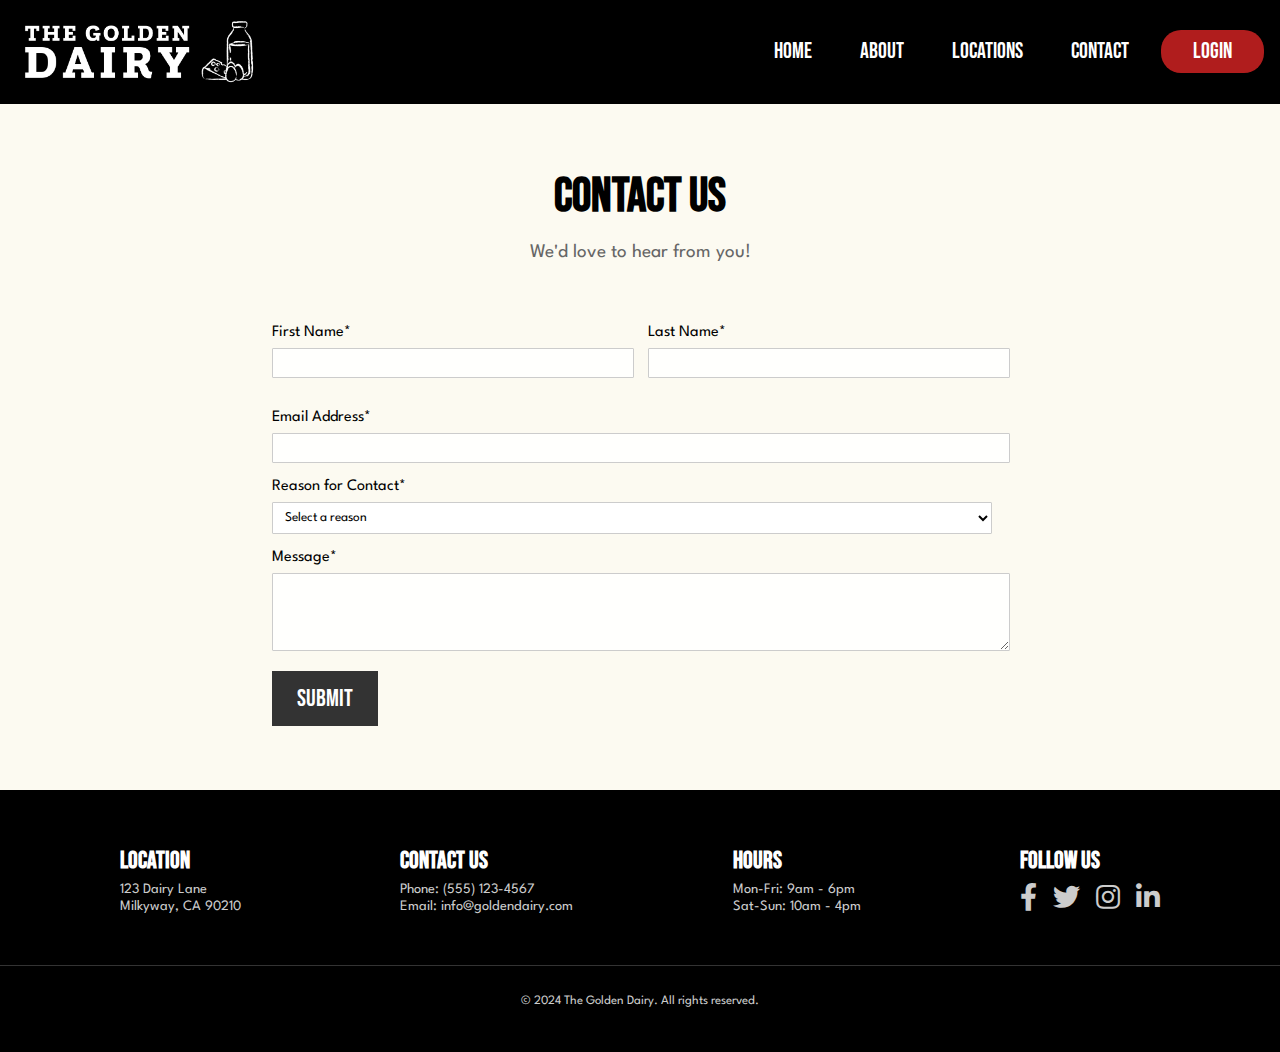
==== contact.html @ 4db57243 "added contact page" ====
<!DOCTYPE html>
<html lang="en">
<head>
    <meta charset="UTF-8">
    <meta name="viewport" content="width=device-width, initial-scale=1.0">
    <title>Contact Us - The Golden Dairy</title>

    <link href="https://fonts.googleapis.com/css2?family=Bebas+Neue&display=swap" rel="stylesheet">
    <link rel="stylesheet" href="https://fonts.googleapis.com/css2?family=Montserrat:wght@400;700&display=swap">
    <link rel="stylesheet" href="https://fonts.googleapis.com/css2?family=Spartan:wght@400;700&display=swap">
    <link rel="stylesheet" href="https://cdnjs.cloudflare.com/ajax/libs/font-awesome/5.15.3/css/all.min.css">

    <link rel="stylesheet" href="css/home.css">
    <link rel="stylesheet" href="css/contact.css">
</head>
<body>
    <header>
        <a href="index.html">
            <div class="logo">
                <img class="logo-img" src="img/logo.png" alt="Golden Dairy Logo">
            </div>
        </a>
        <nav class="header-nav">
            <a href="index.html">HOME</a>
            <a href="index.html#about">ABOUT</a>
            <a href="locations.html">LOCATIONS</a>
            <a href="contact.html">CONTACT</a>
            <a href="login.html" id="login-button">login</a>
        </nav>
    </header>

    <main class="contact-content">
        <h1>Contact Us</h1>
        <p class="subtitle">We'd love to hear from you!</p>
        
        <form class="contact-form">
            <div class="form-row">
                <div class="form-group">
                    <label for="firstname">First Name*</label>
                    <input type="text" id="firstname" name="firstname" required>
                </div>
                <div class="form-group">
                    <label for="lastname">Last Name*</label>
                    <input type="text" id="lastname" name="lastname" required>
                </div>
            </div>
            <div class="form-group">
                <label for="email">Email Address*</label>
                <input type="email" id="email" name="email" required>
            </div>
            <div class="form-group">
                <label for="reason">Reason for Contact*</label>
                <select id="reason" name="reason" required>
                    <option value="">Select a reason</option>
                    <option value="inquiry">Inquiry</option>
                    <option value="feedback">Feedback</option>
                </select>
            </div>
            <div class="form-group">
                <label for="message">Message*</label>
                <textarea id="message" name="message" rows="5" required></textarea>
            </div>
            <button type="submit" class="submit-btn">Submit</button>
        </form>
    </main>

    <footer>
        <div class="footer-content">
            <div class="footer-section">
                <h3>Location</h3>
                <p>123 Dairy Lane</p>
                <p>Milkyway, CA 90210</p>
            </div>
            <div class="footer-section">
                <h3>Contact Us</h3>
                <p>Phone: (555) 123-4567</p>
                <p>Email: info@goldendairy.com</p>
            </div>
            <div class="footer-section">
                <h3>Hours</h3>
                <p>Mon-Fri: 9am - 6pm</p>
                <p>Sat-Sun: 10am - 4pm</p>
            </div>
            <div class="footer-section">
                <h3>Follow Us</h3>
                <div class="social-icons">
                    <a href="#" class="social-icon"><i class="fab fa-facebook-f"></i></a>
                    <a href="#" class="social-icon"><i class="fab fa-twitter"></i></a>
                    <a href="#" class="social-icon"><i class="fab fa-instagram"></i></a>
                    <a href="#" class="social-icon"><i class="fab fa-linkedin-in"></i></a>
                </div>
            </div>
        </div>
        <div class="footer-bottom">
            <p>&copy; 2024 The Golden Dairy. All rights reserved.</p>
        </div>
    </footer>
</body>
</html>
---- css/home.css ----
body, html {
    margin: 0;
    padding: 0;
    font-family: 'Bebas Neue', sans-serif;
    background-color: #FCFAF1;
}

header {
    background-color: black;
    color: white;
    padding: 0rem;
    display: flex;
    justify-content: space-between;
    align-items: center;
}

.logo {
    height: 80px;
}

.logo-img {
    height: 100%;
    margin-left: 1rem;
}

.header-nav {
    display: flex;
    gap: 1rem;
}

.header-nav a {
    color: white;
    text-decoration: none;
    padding: 0.5rem 1rem;
    border-radius: 4px;
    transition: background-color 0.3s;
    font-size: 1.4rem;
    margin: 1.9rem 0rem;
}

.header-nav a:hover {
    text-decoration: underline;
}

#login-button {
    background-color: #b01d1d;
    border-radius: 20px;
    padding: 0.5rem 2rem;
    margin-right: 1rem;
}


#login-button:hover {
    opacity: 0.7;
}

.hero-container {
    position: relative;
    height: calc(100vh - 80px); /* Subtracting header height */
    overflow: hidden;
}

.hero-image {
    width: 100%;
    height: 100%;
    object-fit: cover;
}

.hero-text {
    position: absolute;
    top: 50%;
    left: 50%;
    transform: translate(-50%, -70%);
    text-align: center;
    color: rgb(255, 252, 238);
    display: flex;
    flex-direction: column;
    align-items: center;
    gap: 20PX;
}

.hero-text h1 {
    font-size: 5rem;
    margin: 0;
    letter-spacing: 2px;
}

.hero-text p {
    font-family: 'Montserrat', sans-serif;
    font-weight: 600;
    font-size: 2rem;
    margin: 0;
    color: rgb(255, 252, 238);
    margin-bottom: 20px;
}

.shop-online {
    text-decoration: none;
    background-color: #f5f0eb; 
    color: #000000; 
    padding: 1rem 2rem; 
    border: none; 
    border-radius: 25px; 
    font-family: 'Montserrat', sans-serif;
    font-weight: 600;
    font-size: 1.2rem;
    text-transform: uppercase;
    cursor: pointer; 
    transition: opacity 0.3s ease;
}

.shop-online:hover {
    opacity: 0.8; 
}

.shop-online {
    box-shadow: 0 2px 4px rgba(0, 0, 0, 0.1);
}

/* Footer */

footer {
    background-color: black;
    color: #CCCCCC;
    padding: 2rem 0;
    font-family: 'Spartan', sans-serif;
}

.footer-content {
    display: flex;
    justify-content: space-around;
    flex-wrap: wrap;
    max-width: 1200px;
    margin: 0 auto;
}

.footer-section {
    margin-bottom: 1rem;
}

.footer-section h3 {
    font-family: 'Bebas Neue', sans-serif;
    font-size: 1.5rem;
    margin-bottom: 0.5rem;
    color: #FFFFFF;
}

.footer-section p {
    margin: 0.25rem 0;
    font-size: 0.9rem;
}

.social-icons {
    display: flex;
    gap: 1rem;
    margin-top: 0.5rem;
}

.social-icon {
    color: #CCCCCC;
    font-size: 1.7rem;
    transition: color 0.3s ease;
}

.social-icon:hover {
    color: #FFFFFF;
}

.footer-bottom {
    text-align: center;
    margin-top: 2rem;
    padding-top: 1rem;
    border-top: 1px solid #333;
}

.footer-bottom p {
    font-size: 0.8rem;
}

@media (max-width: 768px) {
    .footer-content {
        flex-direction: column;
        align-items: center;
        text-align: center;
    }

    .footer-section {
        margin-bottom: 2rem;
    }

    .social-icons {
        justify-content: center;
    }
}
---- css/contact.css ----
.contact-content {
    max-width: 800px;
    margin: 0 auto;
    padding: 2rem;
    font-family: 'Spartan', sans-serif;
}

.contact-content h1 {
    font-family: 'Bebas Neue', sans-serif;
    font-size: 3rem;
    color: #000000;
    text-align: center;
    margin-bottom: 0.5rem;
}

.subtitle {
    text-align: center;
    font-size: 1.2rem;
    color: #666;
    margin-bottom: 2rem;
}

.contact-form {
    background-color: #FCFAF1;
    padding: 2rem;
    border-radius: 8px;
}

.form-row {
    display: flex;
    gap: 1rem;
    margin-bottom: 1rem;
}

.form-group {
    flex: 1;
    margin-bottom: 1rem;
    margin-right: 1rem;
}

label {
    display: block;
    margin-bottom: 0.5rem;
    font-weight: 400;
}

input, select, textarea {
    width: 100%;
    padding: 0.5rem;
    border: 1px solid #ccc;
    border-radius: 1px;
    font-family: 'Spartan', sans-serif;
    background-color: #fffffd;
}

input:focus, textarea:focus {
    border: 1px solid #333;
    outline: none;
}       

select {
    background-color: white;
}

textarea {
    resize: vertical;
}

.submit-btn {
    background-color: rgb(51, 51, 51);
    color: white;
    border: 1px solid rgb(51, 51, 51);
    padding: 0.75rem 1.5rem;
    font-size: 1.5rem;
    font-family: 'Bebas Neue', sans-serif;
    cursor: pointer;
    transition: background-color 0.3s ease;
}

.submit-btn:hover {
    background-color: #FCFAF1;
    color: rgb(51, 51, 51);
}

@media (max-width: 768px) {
    .form-row {
        flex-direction: column;
        gap: 0;
    }
}
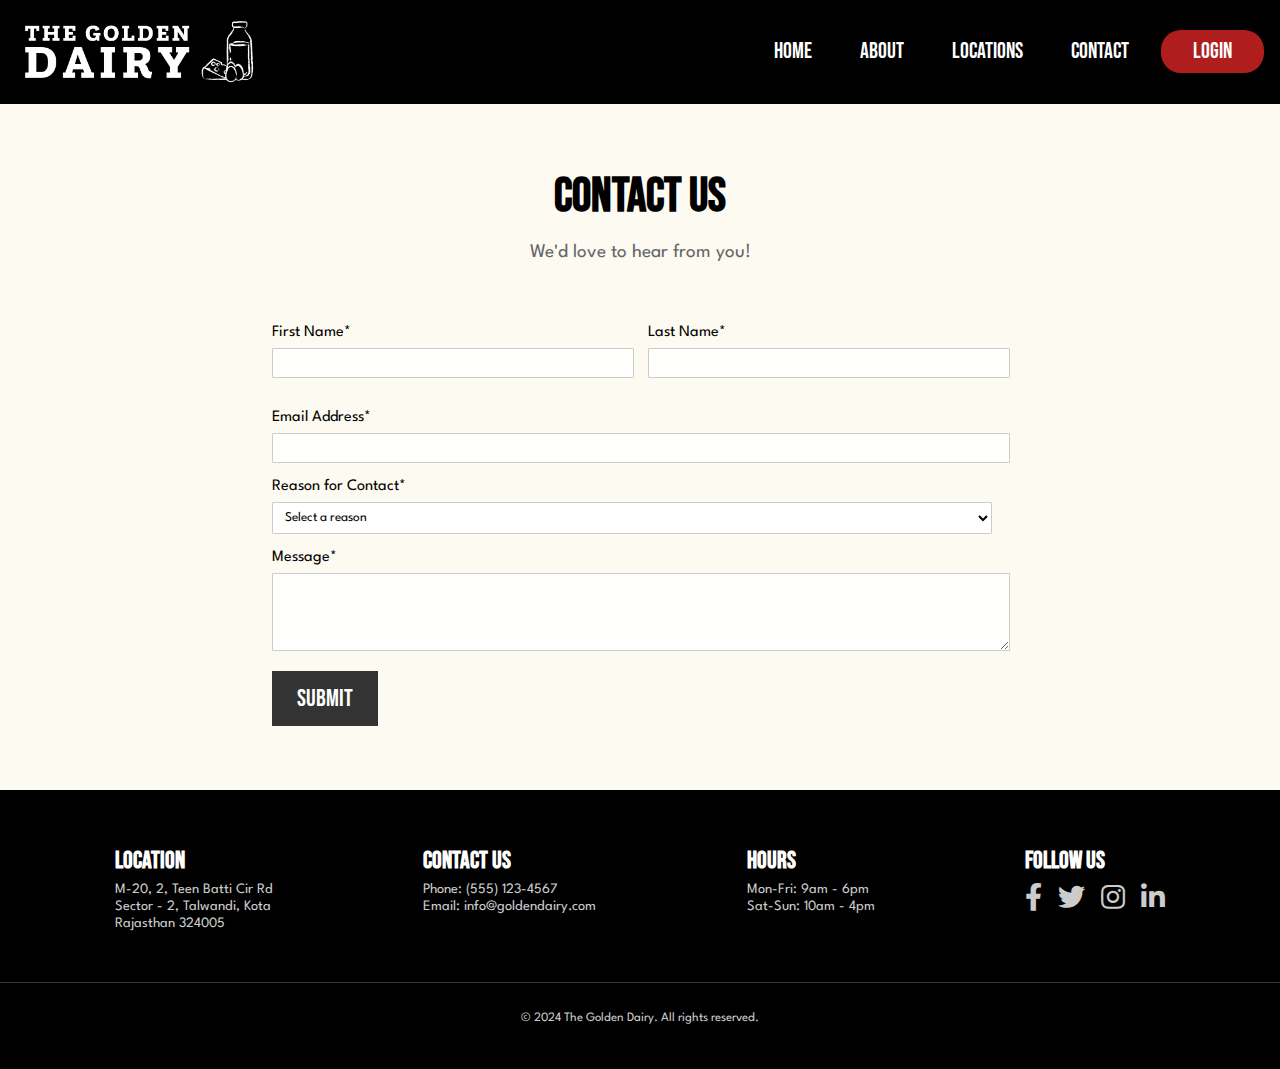
==== commit 65dcb7e9: "change address" ====
--- a/contact.html
+++ b/contact.html
@@ -23,7 +23,7 @@
         <nav class="header-nav">
             <a href="index.html">HOME</a>
             <a href="index.html#about">ABOUT</a>
-            <a href="locations.html">LOCATIONS</a>
+            <a href="location.html">LOCATIONS</a>
             <a href="contact.html">CONTACT</a>
             <a href="login.html" id="login-button">login</a>
         </nav>
@@ -68,8 +68,9 @@
         <div class="footer-content">
             <div class="footer-section">
                 <h3>Location</h3>
-                <p>123 Dairy Lane</p>
-                <p>Milkyway, CA 90210</p>
+                <p>M-20, 2, Teen Batti Cir Rd</p>
+                <p>Sector - 2, Talwandi, Kota</p>
+                <p>Rajasthan 324005</p>
             </div>
             <div class="footer-section">
                 <h3>Contact Us</h3>
--- a/css/contact.css
+++ b/css/contact.css
@@ -38,7 +38,7 @@
     margin-right: 1rem;
 }
 
-label {
+label { 
     display: block;
     margin-bottom: 0.5rem;
     font-weight: 400;
